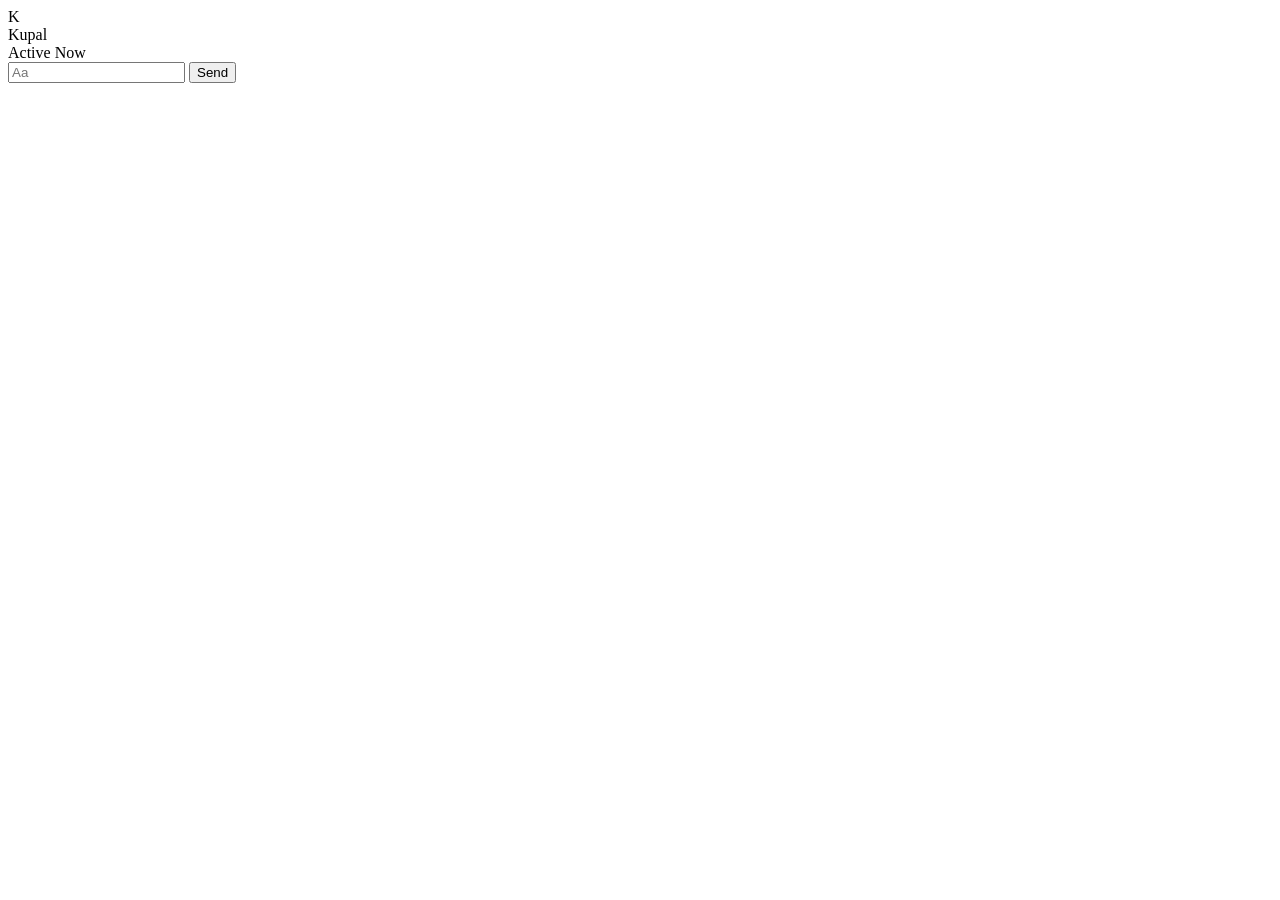
==== index.html @ 8a345bf8 "Rename ChatBot/chatbot.html to index.html" ====
<!DOCTYPE html>
<html lang="en">
<head>
    <meta charset="UTF-8">
    <meta name="viewport" content="width=device-width, initial-scale=1.0">
    <title>Kupal na Chatbot</title>
    <link rel="stylesheet" href="style.css">
</head>
<body>
    <div class="phone-frame">
        <div class="chat-header">
            <div class="avatar">K</div>
            <div class="head-info">
                <div class="header-name">Kupal</div>
                <div class="header-status" id="header-status">Active Now</div>
            </div>
        </div>

        <div class="chat-messages" id="chat-messages">

        </div>

        <div class="suggested-replies" id="suggested-replies">

        </div>

        <div class="chat-input-area">
            <input type="text" id="chat-input" placeholder="Aa" autocomplete="off">
            <button id="send-btn">Send</button>
        </div>

    </div>
    <audio id="bgm" src="song.mp3" preload="auto"></audio>

    <script src="script.js"></script>
</body>
</html>
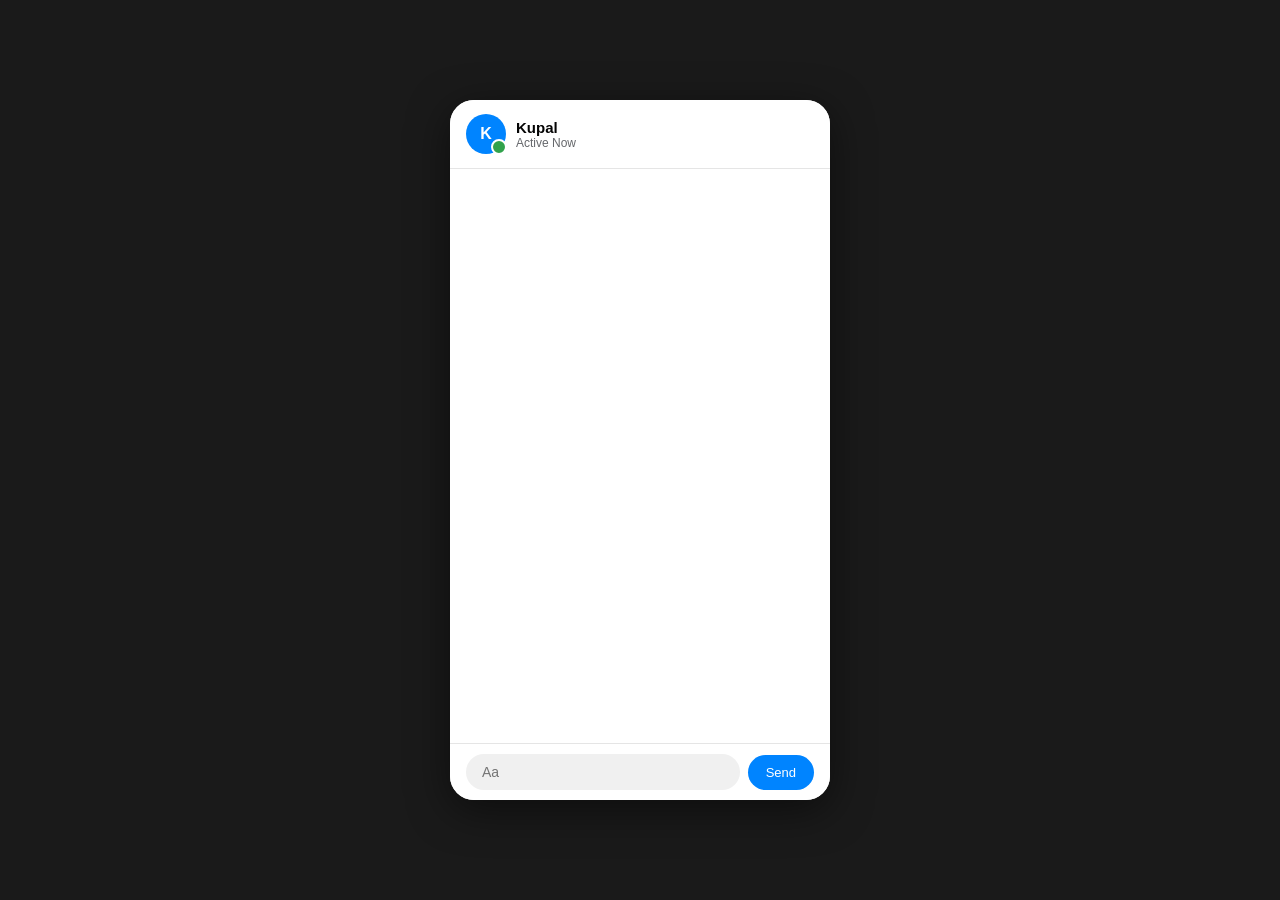
==== commit 41a00165: "Add files via upload" ====
--- a/index.html
+++ b/index.html
@@ -34,4 +34,4 @@
 
     <script src="script.js"></script>
 </body>
-</html>
+</html>
--- a/style.css
+++ b/style.css
@@ -0,0 +1,214 @@
+* {
+  margin: 0;
+  padding: 0;
+  box-sizing: border-box;
+  font-family: 'Segoe UI', Roboto, Arial, sans-serif;
+}
+
+body {
+  background: #1a1a1a;
+  display: flex;
+  justify-content: center;
+  align-items: center;
+  min-height: 100vh;
+}
+
+.phone-frame {
+  width: 380px;
+  height: 700px;
+  background: #ffffff;
+  border-radius: 24px;
+  overflow: hidden;
+  display: flex;
+  flex-direction: column;
+  box-shadow: 0 10px 40px rgba(0,0,0,0.5);
+}
+
+.chat-header {
+  display: flex;
+  align-items: center;
+  gap: 10px;
+  padding: 14px 16px;
+  background: #ffffff;
+  border-bottom: 1px solid #e5e5e5;
+}
+
+.avatar {
+  width: 40px;
+  height: 40px;
+  border-radius: 50%;
+  background: #0084ff;
+  color: white;
+  display: flex;
+  align-items: center;
+  justify-content: center;
+  font-weight: bold;
+  position: relative; 
+}
+
+.avatar::after {
+  content: "";
+  position: absolute;
+  bottom: -1px;
+  right: -1px;
+  width: 12px;
+  height: 12px;
+  background: #31a24c;
+  border: 2px solid #ffffff;
+  border-radius: 50%;
+}
+
+.header-name {
+  font-weight: 600;
+  font-size: 15px;
+  color: #050505;
+}
+
+.header-status {
+  font-size: 12px;
+  color: #65676b;
+}
+
+.chat-messages {
+  flex: 1;
+  overflow-y: auto;
+  padding: 16px;
+  display: flex;
+  flex-direction: column;
+  gap: 6px;
+  background: #ffffff;
+}
+
+.bubble {
+  max-width: 70%;
+  padding: 10px 14px;
+  border-radius: 18px;
+  font-size: 14px;
+  line-height: 1.35;
+  word-wrap: break-word;
+  animation: pop-in 0.2s ease;
+}
+
+.bubble.them {
+  background: #f0f0f0;
+  color: #050505;
+  align-self: flex-start;
+  border-bottom-left-radius: 4px;
+}
+
+.bubble.me {
+  background: #0084ff;
+  color: white;
+  align-self: flex-end;
+  border-bottom-right-radius: 4px;
+}
+
+.timestamp-label {
+  align-self: center;
+  font-size: 11px;
+  color: #65676b;
+  margin: 10px 0 4px 0;
+}
+
+.bubble.typing {
+  background: #f0f0f0;
+  align-self: flex-start;
+  display: flex;
+  gap: 4px;
+  align-items: center;
+  border-bottom-left-radius: 4px;
+}
+
+.typing-dot {
+  width: 6px;
+  height: 6px;
+  border-radius: 50%;
+  background: #8a8d91;
+  animation: bounce 1.2s infinite;
+}
+
+.typing-dot:nth-child(2) { animation-delay: 0.2s; }
+.typing-dot:nth-child(3) { animation-delay: 0.4s; }
+
+@keyframes bounce {
+  0%, 60%, 100% { transform: translateY(0); opacity: 0.6; }
+  30% { transform: translateY(-4px); opacity: 1; }
+}
+
+@keyframes pop-in {
+  from { opacity: 0; transform: translateY(6px); }
+  to { opacity: 1; transform: translateY(0); }
+}
+
+.suggested-replies {
+  display: flex;
+  gap: 8px;
+  padding: 10px 16px 16px 16px;
+  flex-wrap: wrap;
+}
+
+.reply-chip {
+  border: 1px solid #0084ff;
+  color: #0084ff;
+  background: white;
+  padding: 8px 16px;
+  border-radius: 18px;
+  font-size: 13px;
+  cursor: pointer;
+  transition: background 0.15s ease;
+}
+
+.reply-chip:hover {
+  background: #e7f3ff;
+}
+
+.reply-chip:active {
+  background: #0084ff;
+  color: white;
+}
+
+.seen-label {
+  align-self: flex-end;
+  font-size: 11px;
+  color: #65676b;
+  margin-top: 2px;
+  margin-right: 4px;
+}
+
+.chat-input-area {
+  display: flex;
+  align-items: center;
+  gap: 8px;
+  padding: 10px 16px;
+  border-top: 1px solid #e5e5e5;
+  background: #ffffff;
+}
+
+#chat-input {
+  flex: 1;
+  border: none;
+  outline: none;
+  background: #f0f0f0;
+  padding: 10px 16px;
+  border-radius: 20px;
+  font-size: 14px;
+}
+
+#send-btn {
+  border: none;
+  background: #0084ff;
+  color: white;
+  padding: 10px 18px;
+  border-radius: 20px;
+  font-size: 13px;
+  cursor: pointer;
+}
+
+#send-btn:hover {
+  background: #006fd6;
+}
+
+#send-btn:disabled {
+  background: #b3d7ff;
+  cursor: not-allowed;
+}
